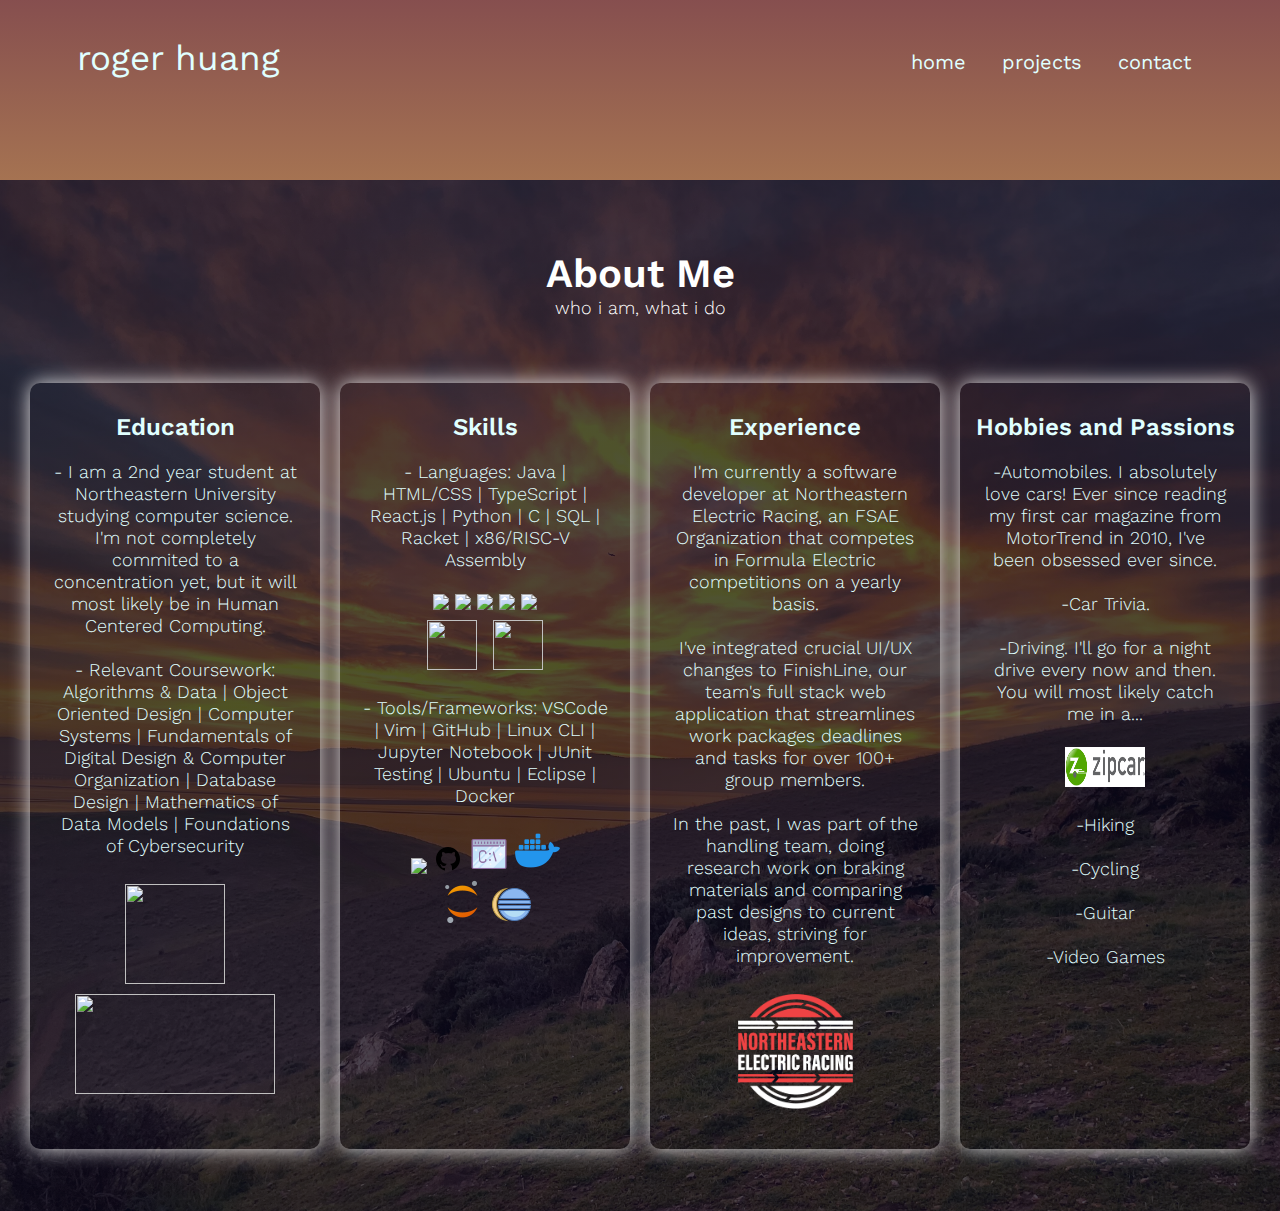
==== about.html @ d695f39f "started seperating sections into individual pages, added short contact page" ====
<!DOCTYPE html>
<html>
<head>
    <meta name = "viewport" content="width=device-width, initial-scale=1.0">
        <title>rogerhuang</title>
        <link rel="stylesheet" href="style.css">
        <link rel="preconnect" href="https://fonts.googleapis.com">
<link rel="preconnect" href="https://fonts.gstatic.com" crossorigin>
<link href="https://fonts.googleapis.com/css2?family=Work+Sans:wght@100;300;400;500;600;700;800&display=swap" rel="stylesheet">
<link rel="stylesheet" href="https://cdnjs.cloudflare.com/ajax/libs/font-awesome/6.3.0/css/all.min.css">
<script src="https://kit.fontawesome.com/1df3c5882b.js"> </script>
</head>

</body>
    <section class="sub-header">
        <nav>
            <a href="index.html">roger huang</a>
            <div class = "nav-links" id="navLinks">
                <i class="fa fa-times" onclick="hideMenu()"></i>
                <ul>
                    <li><a href="">home</a></li>
                    <li><a href="">projects</a></li>
                    <li><a href="">contact</a></li>
                </ul>
            </div>
            <i class="fa fa-bars" onclick="showMenu()"></i>
        </nav>
    
        <!--h1>About Us</h1-->
    </section>


    <!--learn more about projects-->
   

    <!--About me-->
    <section class="about">
        <div class="about-description">
            <h4>About Me</h4>
            <p2>who i am, what i do</p2>
        </div>
        <!--div class="photos-about-row">

        </div-->
        <div class="about-row">

            <div class="about-col">
                <h2>Education</h2>
                <p>- I am a 2nd year student at Northeastern University studying computer science. I'm not completely commited to a concentration yet, but it 
                    will most likely be in Human Centered Computing.<br><br>
                    <!-- Dean's List: Fall 2021<br><br>-->
                    - Relevant Coursework: Algorithms & Data | Object Oriented Design | Computer Systems | Fundamentals of Digital Design & Computer Organization | Database Design | Mathematics of Data Models | Foundations of Cybersecurity<br><br>
                    <img href="" src="images/NortheasternLogo.jpg" style="margin: 5px; width:100px; height: 100px">
                    <img href="" src="images/NUHusky.jpg" style="margin: 5px; width:200px; height:100px">
                </p>
            </div>
            <div class="about-col">
                <h2>Skills</h2>
                <p>- Languages: Java | HTML/CSS | TypeScript | React.js | Python | C | SQL | Racket | x86/RISC-V Assembly <br><br>
                    <img href="" src="images/icons8-java-64.png">
                    <img href="" src="images/icons8-c-programming-48.png">
                    <img href="" src="images/icons8-sql-60.png">
                    <img href="" src="images/icons8-typescript-48.png">
                    <img href="" src="images/icons8-react-40.png"><br>
                    <img href="" src="images/icons8-html-52.png" style="margin: 5px; width:50px; height:50px">
                    <img href="" src="images/icons8-x86-64.png" style="margin: 5px; width:50px; height:50px">
                    <br><br>
                    - Tools/Frameworks: VSCode | Vim | GitHub | Linux CLI | Jupyter Notebook | JUnit Testing | Ubuntu | Eclipse | Docker<br><br>
                    <img href="" src="images/icons8-vim-a-highly-configurable-text-editor-for-efficiently-creating-and-changing-any-kind-of-text-35.png">
                    <img href="" src="images/icons8-github-30.png">
                    <img href="" src="images/icons8-command-line-64.png" style="width: 40px; height:40px">
                    <img href="" src="images/icons8-docker-45.png"><br>
                    <img href="" src="images/icons8-jupyter-45.png">
                    <img href="" src="images/icons8-java-eclipse-40.png">
                    </p>
            </div>
            <div class="about-col">
                <h2>Experience</h2>
                <p>I'm currently a software developer at Northeastern Electric Racing, an FSAE Organization that competes in Formula Electric
                   competitions on a yearly basis.<br><br>
                   I've integrated crucial UI/UX changes to FinishLine, our team's full stack web application that streamlines work packages deadlines
                   and tasks for over 100+ group members. <br><br>
                   In the past, I was part of the handling team, doing research work on braking materials and comparing past designs to current ideas, striving
                   for improvement.<br><br>
                   <!--img href="" src="images/111622_AS_Electric_Car_demo_003.webp" style="margin: 5px; width: 163px; height: 105px"-->
                   <img href="" src="images/cropped-NER-logo-white.png" style="margin: 5px; width: 115px; height: 115px">
                </p>
            </div>
            <div class="about-col">
                <h2>Hobbies and Passions</h2>
                <p>-Automobiles. I absolutely love cars! Ever since reading my first car magazine from MotorTrend in 2010, I've been obsessed ever since.<br><br>
                   -Car Trivia. <br><br>
                   -Driving. I'll go for a night drive every now and then. You will most likely catch me in a...<br><br> <img href="" src="images/Zipcar-Logo-New-Shield-Horizontal-grey-letters.jpg" style="width:80px; height: 40px"><br><br>
                   -Hiking<br><br>
                   -Cycling<br><br>
                   -Guitar<br><br>
                   -Video Games
                </p>
            </div>
        </div>
    </section>

     <!--Contact-->


    <!--JavaScript for toggling menu items on mobile/smaller devices-->
    <script>
        var navLinks = document.getElementById("navLinks");
        function showMenu() {
            navLinks.style.right = "0";
        }
        function hideMenu() {
            navLinks.style.right = "-200px";
        }
    </script>

</body>
</html>
---- style.css ----
*{
    margin: 0;
    padding: 0;
    font-family: 'Work Sans', sans-serif;
}

.header {
    min-height: 100vh;
    width: 100%;
    background-image: linear-gradient(rgba(4,9,30,0.7),rgba(4,9,30,0.7)), url(images/ISECBridge.jpg);
    background-position: center;
    background-size: cover;
    position:relative;
}
nav {
    display: flex;
    padding: 2% 6%;
    justify-content: space-between;
    align-items: center;
    font-size: 35px;
}

nav a  {
    color: lightcyan;
    text-decoration: none;
}

.nav-links {
    flex: 1;
    text-align: right;
}

.nav-links ul li {
    list-style: none;
    display: inline-block;
    padding: 10px 12px;
    position: relative;
}

.nav-links ul li a {
    color: lightcyan;
    text-decoration: none;
    font-size: 20px;
}

.nav-links ul li::after {
    content: '';
    width: 0%;
    height: 2px;
    background-color:lightcyan;
    display: block;
    margin: auto;
    transition: 0.7s;
}

.nav-links ul li:hover::after { 
    width: 100%;
}

.text-box {
    width: 90%;
    border-color: lightslategray;
    position: absolute; 
    top: 50%;
    left: 50%; 
    transform: translate(-50%, -50%);
    text-align: center;

}

.text-box h1 {
    font-size: 45px;
    color:lightcyan;
}
.text-box p{
    /*10px from top, 0 from left/right, 40px from bottom*/
    margin: 10px 0 20px;
    flex-wrap: wrap;
    font-size: 18px;
    font-weight: 500;
    color: lightcyan;

}

.text-box img {
    opacity: 0;
    transform: scale(0.5) rotate(-360deg);
    animation: rotateFadeIn 1s ease-out forwards;
}

.text-box img {
    transition: transform 0.3s ease-out;
}
  
.text-box img:hover {
    transform: scale(1.1);
}

@keyframes rotateFadeIn {
    0% {
      opacity: 0;
      transform: scale(0.5) rotate(-360deg);
    }
    100% {
      opacity: 1;
      transform: scale(1.0) rotate(0);
    }
}
  
.hero-btn{
    display: inline-block;
    text-decoration: none;
    color: white;
    border: 2px solid lightskyblue;
    padding: 12px 34px;
    font-size: 14px;
    font-weight: 500;
    background: transparent;
    position: relative;
    cursor: pointer;
}

.hero-btn:hover{
    border: 1px solid lightseagreen;
    background: lightseagreen;
    transition: 2.2s;
}

nav .fa {
    display: none;
}

a {
    transition: transform 0.3s ease-out;
}

a:hover {
    transform: scale(1.1);
}

@media(max-width: 700px) {
    .text-box h1 {
        font-size: 20px;
    }

    .nav-links ul li {
        display: block;
    }
    .nav-links {
        position:absolute;
        background:lightslategray;
        height:100vh;
        width:200px;
        top: 0;
        right: -200px; 
        text-align: left;
        z-index: 2;
        transition: 1s;
    }
    nav .fa {
        display:block;
        color:white;
        margin: 10px;
        font-size: 22px;
        cursor:pointer;
    }
    .nav-links ul {
        padding: 30px;
        
    }

    .nav-links i {
        color: white;
    }

}

/*---My Projects----*/

.Projects {
    min-height: 100vh;
    width: 100%;
    /*background-image: linear-gradient(132deg, rgb(113, 143, 175) 0.00%, rgb(69, 92, 114) 100.00%);*/
    background-image: linear-gradient(rgba(4,9,30,0.7),rgba(4,9,30,0.7)), url(images/NortheasternWalkway.jpg);
    background-position: center;
    background-size: cover;
    position:relative;
    text-align: center;
    padding-top: 70px; 

}

.project-description:hover {
    transition: 0.6s;
    transform: scale(1.1); 
 }

h1 {
    font-size: 40px;
    font-weight:600;
    color: lightcyan;
}


h3 {
    margin-top: 10px;
    color:lightcyan;
}

p5 {
    color: white;
    font-size: 18px;
    font-weight: 300;
    line-height: 22px;
    padding: 10px;
}

.row {
    margin-top: 5%;
    margin-left:20px;
    margin-right:20px;
    display:flex;
    justify-content: space-between;
}

.project-col{
    flex-basis: 31%;
    background: transparent;
    border-radius: 10px;
    margin-left:10px;
    margin-right:10px;
    margin-bottom: 5%;
    padding: 20px 12px;
    box-sizing:border-box;
    transition: 0.6s;
}

h3{
    text-align: center;
    font-weight: 600;
    margin: 10px 0;
}

.project-col:hover{
    box-shadow: 0 0 20px 0px rgb(245, 244, 247);
}

.project-col a {
    color:lightcyan;
}

.project-col a:hover{
    color: yellowgreen;
    transition:0.5s;
}

.project-col img {
    transition: transform 0.4s ease-in-out;
}

.project-col img:hover {
    transform: scale(1.05);
}


@media(max-width: 700px) {
    .row {
        flex-direction: column;
    }
}


/*----About Me----*/
.about{
    min-height: 100vh;
    width: 100%;
    /*background-image: linear-gradient(90deg, rgb(59, 55, 106) 0.00%, rgb(0, 143, 186) 50.00%, rgb(255, 149, 213) 100.00%);*/
    background-image: linear-gradient(rgba(4,9,30,0.7),rgba(4,9,30,0.7)), url(images/CoyoteHills.jpg);
    background-position: center;
    background-size: cover;
    position:relative;
    text-align: center;
    padding-top: 70px;
}


h4 {
    font-size: 40px;
    font-weight:600;
    color: white;
}

.about-description:hover {
   transition: 0.6s;
   transform: scale(1.1); 
}

p2 {
    color: white;
    font-size: 18px;
    font-weight: 300;
    line-height: 22px;
    padding: 10px;
}

h2 {
    margin-top: 10px;
    color:lightcyan;
}

p {
    color: lightcyan;
    font-size: 18px;
    font-weight: 300;
    line-height: 22px;
    padding: 10px;
}

.about-row {
    margin-top: 5%;
    margin-left:20px;
    margin-right:20px;
    display:flex;
    justify-content: space-between;
}

.about-col{
    flex-basis: 31%;
    background: transparent;
    border-radius: 10px;
    margin-left:10px;
    margin-right:10px;
    margin-bottom: 5%;
    padding: 20px 12px;
    box-sizing:border-box;
    transition: 0.6s;
    box-shadow: 0 0 20px 0px rgba(240, 238, 238, 0.957);
}

h2{
    text-align: center;
    font-weight: 600;
    margin: 10px 0;
}

.about-col:hover{
    box-shadow: 0 0 20px 0px rgba(224, 141, 59, 0.957);
    background: rgba(241, 142, 142, 0.7);
}

.about-col img {
    transition: transform 0.4s ease-in-out;
}

.about-col img:hover {
    transform: scale(1.2);
}

/*--contact--*/
.contact {
    width: 100%;
    text-align: center;
    padding: 30px 0;

}

.contact p {
    color: black;

}

.contact h7 {
    margin-bottom: 25px;
    margin-top: 20px;
    font-weight: 600;
    font-size:x-large;
}

@media(max-width: 700px) {
    .about-row {
        flex-direction: column;
    }
}

/*---about page---*/
.sub-header {
    height: 20vh;
    width: 100%;
    background-image: linear-gradient(rgba(83, 4, 4, 0.7), rgba(127, 55, 8, 0.7));
    background-position: center;
    background-size: cover;
    text-align: center;
    color: #fff;
}
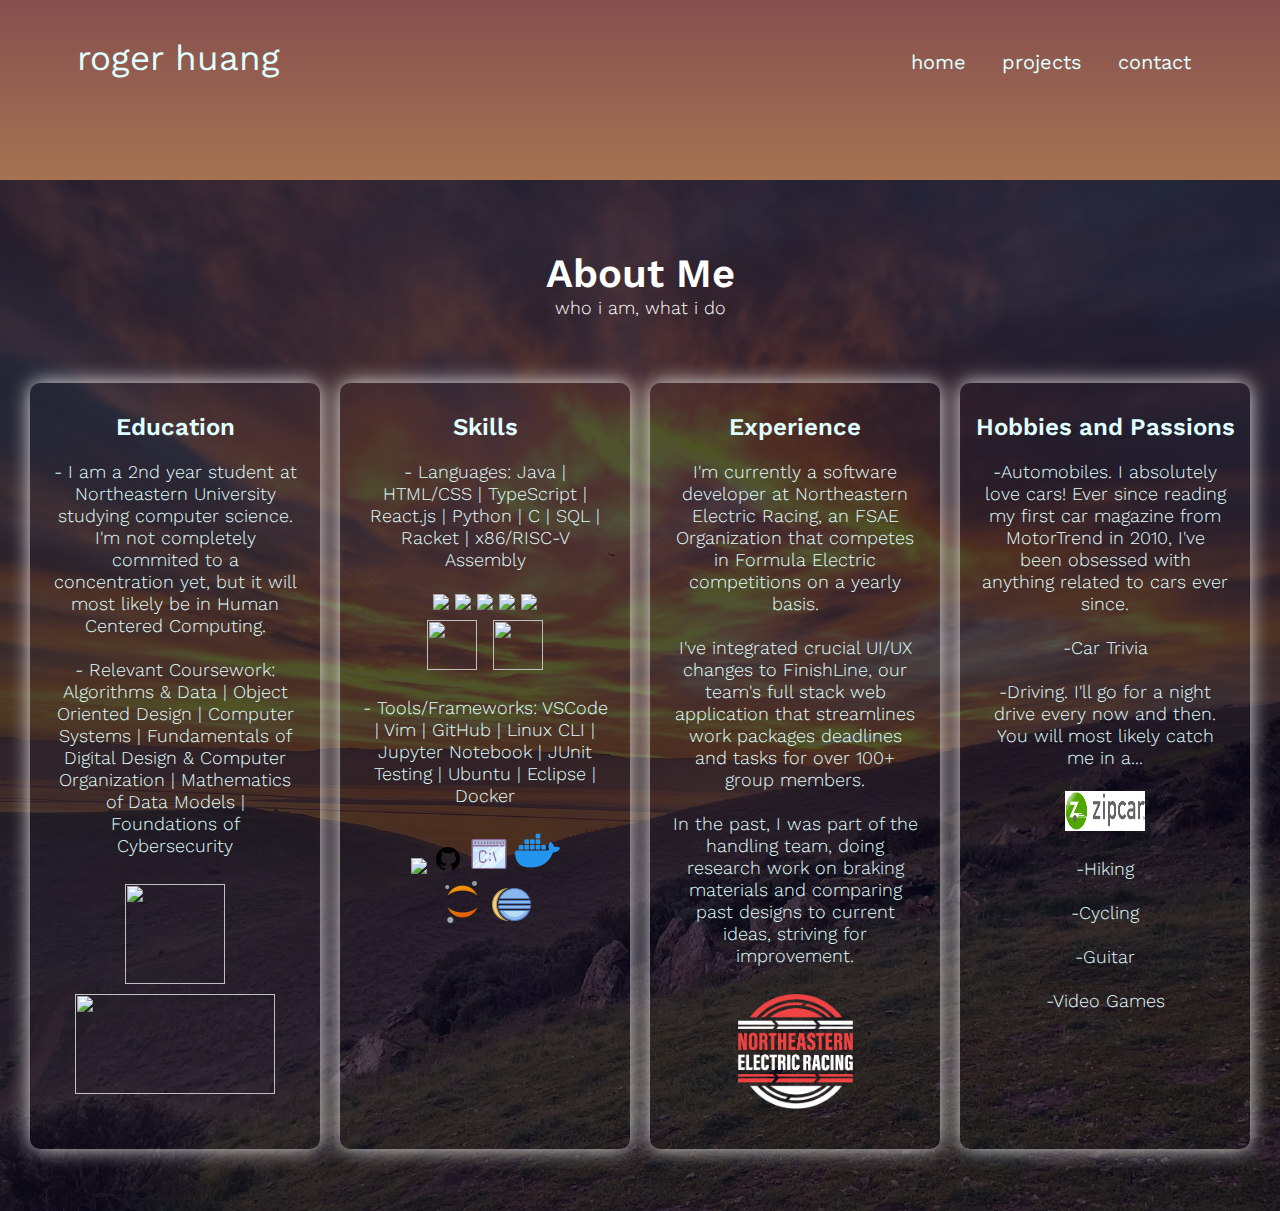
==== commit e9f60c0e: "glitch on contact page: large space between 2 sections" ====
--- a/about.html
+++ b/about.html
@@ -11,16 +11,16 @@
 <script src="https://kit.fontawesome.com/1df3c5882b.js"> </script>
 </head>
 
-</body>
-    <section class="sub-header">
+</body> 
+    <section class="sub-header1">
         <nav>
             <a href="index.html">roger huang</a>
             <div class = "nav-links" id="navLinks">
                 <i class="fa fa-times" onclick="hideMenu()"></i>
                 <ul>
-                    <li><a href="">home</a></li>
-                    <li><a href="">projects</a></li>
-                    <li><a href="">contact</a></li>
+                    <li><a href="index.html">home</a></li>
+                    <li><a href="projects.html">projects</a></li>
+                    <li><a href="contact.html">contact</a></li>
                 </ul>
             </div>
             <i class="fa fa-bars" onclick="showMenu()"></i>
@@ -49,7 +49,7 @@
                 <p>- I am a 2nd year student at Northeastern University studying computer science. I'm not completely commited to a concentration yet, but it 
                     will most likely be in Human Centered Computing.<br><br>
                     <!-- Dean's List: Fall 2021<br><br>-->
-                    - Relevant Coursework: Algorithms & Data | Object Oriented Design | Computer Systems | Fundamentals of Digital Design & Computer Organization | Database Design | Mathematics of Data Models | Foundations of Cybersecurity<br><br>
+                    - Relevant Coursework: Algorithms & Data | Object Oriented Design | Computer Systems | Fundamentals of Digital Design & Computer Organization | Mathematics of Data Models | Foundations of Cybersecurity<br><br>
                     <img href="" src="images/NortheasternLogo.jpg" style="margin: 5px; width:100px; height: 100px">
                     <img href="" src="images/NUHusky.jpg" style="margin: 5px; width:200px; height:100px">
                 </p>
@@ -88,8 +88,8 @@
             </div>
             <div class="about-col">
                 <h2>Hobbies and Passions</h2>
-                <p>-Automobiles. I absolutely love cars! Ever since reading my first car magazine from MotorTrend in 2010, I've been obsessed ever since.<br><br>
-                   -Car Trivia. <br><br>
+                <p>-Automobiles. I absolutely love cars! Ever since reading my first car magazine from MotorTrend in 2010, I've been obsessed with anything related to cars ever since.<br><br>
+                   -Car Trivia <br><br>
                    -Driving. I'll go for a night drive every now and then. You will most likely catch me in a...<br><br> <img href="" src="images/Zipcar-Logo-New-Shield-Horizontal-grey-letters.jpg" style="width:80px; height: 40px"><br><br>
                    -Hiking<br><br>
                    -Cycling<br><br>
--- a/style.css
+++ b/style.css
@@ -147,7 +147,7 @@
         display: block;
     }
     .nav-links {
-        position:absolute;
+        position: fixed;
         background:lightslategray;
         height:100vh;
         width:200px;
@@ -358,6 +358,7 @@
 
 /*--contact--*/
 .contact {
+    background-image: linear-gradient(rgba(4,9,30,0.7),rgba(78, 86, 119, 0.7));
     width: 100%;
     text-align: center;
     padding: 30px 0;
@@ -365,11 +366,12 @@
 }
 
 .contact p {
-    color: black;
+    color: white;
 
 }
 
 .contact h7 {
+    color: white;
     margin-bottom: 25px;
     margin-top: 20px;
     font-weight: 600;
@@ -383,7 +385,7 @@
 }
 
 /*---about page---*/
-.sub-header {
+.sub-header1 {
     height: 20vh;
     width: 100%;
     background-image: linear-gradient(rgba(83, 4, 4, 0.7), rgba(127, 55, 8, 0.7));
@@ -394,3 +396,129 @@
 }
 
 
+/*---projects page---*/
+.sub-header2 {
+    height: 20vh;
+    width: 100%;
+    background-image: linear-gradient(rgba(21, 21, 242, 0.7), rgba(52, 142, 211, 0.7));
+    background-position: center;
+    background-size: cover;
+    text-align: center;
+    color: #fff;
+}
+
+@media(max-width: 700px) {
+    .sub-header2 nav a {
+        text-align: center;
+        margin-top: 20px;   
+    }
+    .sub-header2 {
+        height: 12vh;
+    }
+
+    .sub-header1 nav a {
+        text-align: center;
+        margin-top: 20px;   
+    }
+    .sub-header1 {
+        height: 12vh;
+    }
+}
+
+/*--contact me--*/
+
+.location {
+    background-image: linear-gradient(rgba(127, 55, 8, 0.7), rgba(83, 4, 4, 0.7));
+    background-position: center;
+    background-size: cover;
+    width: 100%;
+    margin:auto;
+    padding: 80px 0;
+}
+
+.location iframe {
+    width: 100%;
+}
+
+.contact-me {
+    background-image: linear-gradient(rgba(83, 4, 4, 0.7), rgba(127, 55, 8, 0.7));
+    background-size: cover;
+    background-position: center;
+    /* width: 80%; */
+    width: 100%;
+    /* margin:  80px auto 0 */
+    margin: auto;
+
+}
+.contact-col {
+    flex-basis: 48%;
+    margin-bottom: 30px;
+    margin-top: 30px;
+}
+
+.contact-col div {
+    display: flex;
+    align-items: center;
+    margin-top: 20px;
+    margin-bottom: 40px;
+}
+
+.contact-col div .fa {
+    font-size: 28px;
+    color: #f44336;
+    margin: 10px;
+    margin-right: 30px; 
+}
+
+.contact-col div p {
+    padding: 0;
+}
+
+.contact-col div h8 {
+    font-size: 20px;
+    margin-bottom: 5px;
+    color: #555;
+    font-weight: 400;
+}
+
+.contact-col p {
+    color: black;
+}
+
+.contact-col input, .contact-col textarea {
+    width: 80%;
+    padding: 15px;
+    margin-top:27px;
+    margin-bottom: 17px;
+    outline: none;
+    border: 1px solid #ccc;
+}
+
+.contact-col button {
+    color: black;
+    border: 1px solid #ccc;
+}
+
+@media (max-width: 700px) {
+    .sub-header1 h1 {
+        font-size: 19px;
+    }
+    .contact-col div h8 {
+        font-size: 15px;
+    }
+
+    .contact-col div p {
+        font-size: 16px;
+    }
+
+    .contact-col div .fa {
+        font-size: 20px;
+
+    }
+}
+
+
+
+
+
+
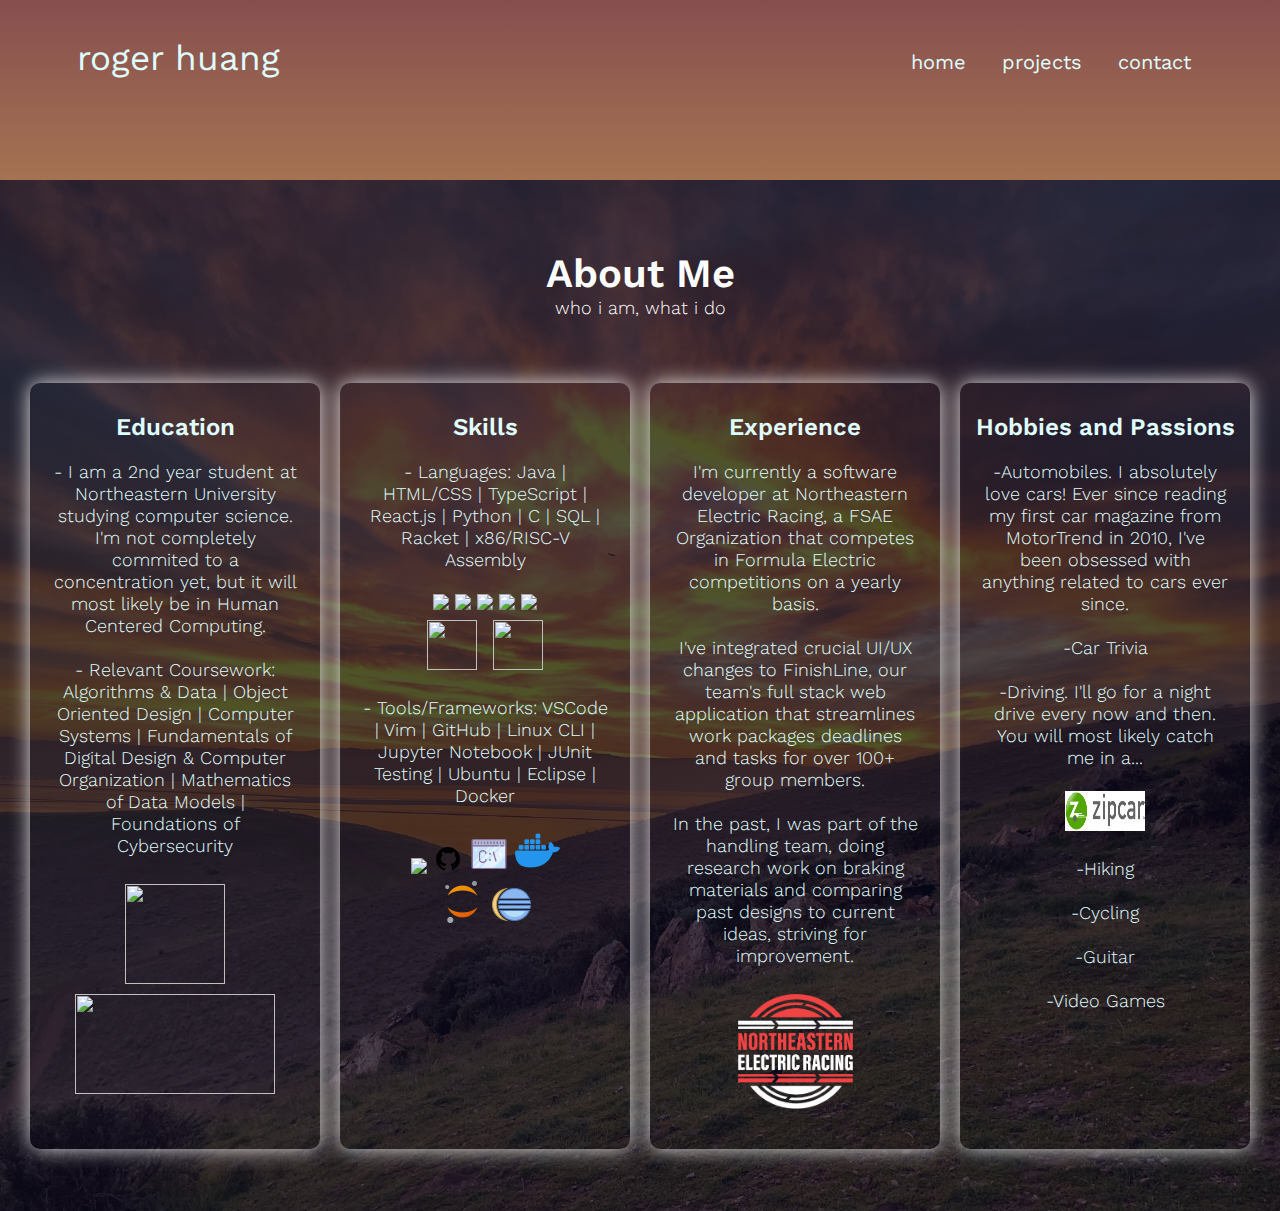
==== commit 6706bd47: "replaced some icons" ====
--- a/about.html
+++ b/about.html
@@ -76,7 +76,7 @@
             </div>
             <div class="about-col">
                 <h2>Experience</h2>
-                <p>I'm currently a software developer at Northeastern Electric Racing, an FSAE Organization that competes in Formula Electric
+                <p>I'm currently a software developer at Northeastern Electric Racing, a FSAE Organization that competes in Formula Electric
                    competitions on a yearly basis.<br><br>
                    I've integrated crucial UI/UX changes to FinishLine, our team's full stack web application that streamlines work packages deadlines
                    and tasks for over 100+ group members. <br><br>
@@ -114,5 +114,7 @@
         }
     </script>
 
+    <!-- <script src="C:\Users\haomi\Website Project\script.js"></script> -->
+
 </body>
 </html>--- a/style.css
+++ b/style.css
@@ -11,7 +11,14 @@
     background-position: center;
     background-size: cover;
     position:relative;
-}
+     /* transition: opacity 1s ease-in-out; 
+     opacity: 0;  */
+}
+
+/* .header.show {
+    opacity: 1;
+} */
+
 nav {
     display: flex;
     padding: 2% 6%;
@@ -187,8 +194,15 @@
     position:relative;
     text-align: center;
     padding-top: 70px; 
-
-}
+     /* transition: opacity 2.5s ease-in-out;
+     opacity: 0;  */
+
+}
+/* 
+.Projects.show {
+    opacity: 1;
+} */
+
 
 .project-description:hover {
     transition: 0.6s;
@@ -281,6 +295,8 @@
     position:relative;
     text-align: center;
     padding-top: 70px;
+    /* transition: opacity 2.5s ease-in-out; 
+    opacity: 0;  */
 }
 
 
@@ -362,8 +378,11 @@
     width: 100%;
     text-align: center;
     padding: 30px 0;
-
-}
+    /* transition: opacity 1s ease-in-out; 
+    opacity: 0;  */
+
+}
+
 
 .contact p {
     color: white;
@@ -378,6 +397,10 @@
     font-size:x-large;
 }
 
+.contact a {
+    text-decoration: none;
+}
+
 @media(max-width: 700px) {
     .about-row {
         flex-direction: column;
@@ -393,7 +416,14 @@
     background-size: cover;
     text-align: center;
     color: #fff;
-}
+     /* transition: opacity 0.5s ease-in-out; 
+     opacity: 0;   */
+}
+
+/* .sub-header1.show {
+    opacity: 1;
+} */
+
 
 
 /*---projects page---*/
@@ -405,7 +435,14 @@
     background-size: cover;
     text-align: center;
     color: #fff;
-}
+    /* transition: opacity 0.5s ease-in-out;  
+    opacity: 0;   */
+}
+
+/* .sub-header2.show {
+    opacity: 1;
+} */
+
 
 @media(max-width: 700px) {
     .sub-header2 nav a {
@@ -434,7 +471,15 @@
     width: 100%;
     margin:auto;
     padding: 80px 0;
-}
+    /* border-radius: 40px; */
+    /* transition: opacity 2s ease-in-out;
+    opacity: 0; */
+}
+
+/* .location.show {
+    opacity: 1;
+} */
+
 
 .location iframe {
     width: 100%;
@@ -444,12 +489,18 @@
     background-image: linear-gradient(rgba(83, 4, 4, 0.7), rgba(127, 55, 8, 0.7));
     background-size: cover;
     background-position: center;
-    /* width: 80%; */
-    width: 100%;
-    /* margin:  80px auto 0 */
+    width: 100%;
     margin: auto;
-
-}
+    box-shadow: 0px 3px 15px rgba(0,0,0,0.3);
+    border-radius: 40px;
+    /* transition: opacity 2s ease-in-out;  
+    opacity: 0;  */
+}
+
+/* .contact-me.show {
+    opacity: 1;
+} */
+
 .contact-col {
     flex-basis: 48%;
     margin-bottom: 30px;
@@ -477,12 +528,12 @@
 .contact-col div h8 {
     font-size: 20px;
     margin-bottom: 5px;
-    color: #555;
+    color: #ececf1;
     font-weight: 400;
 }
 
 .contact-col p {
-    color: black;
+    color: rgb(244, 248, 249);
 }
 
 .contact-col input, .contact-col textarea {
@@ -495,7 +546,7 @@
 }
 
 .contact-col button {
-    color: black;
+    color: white;
     border: 1px solid #ccc;
 }
 
